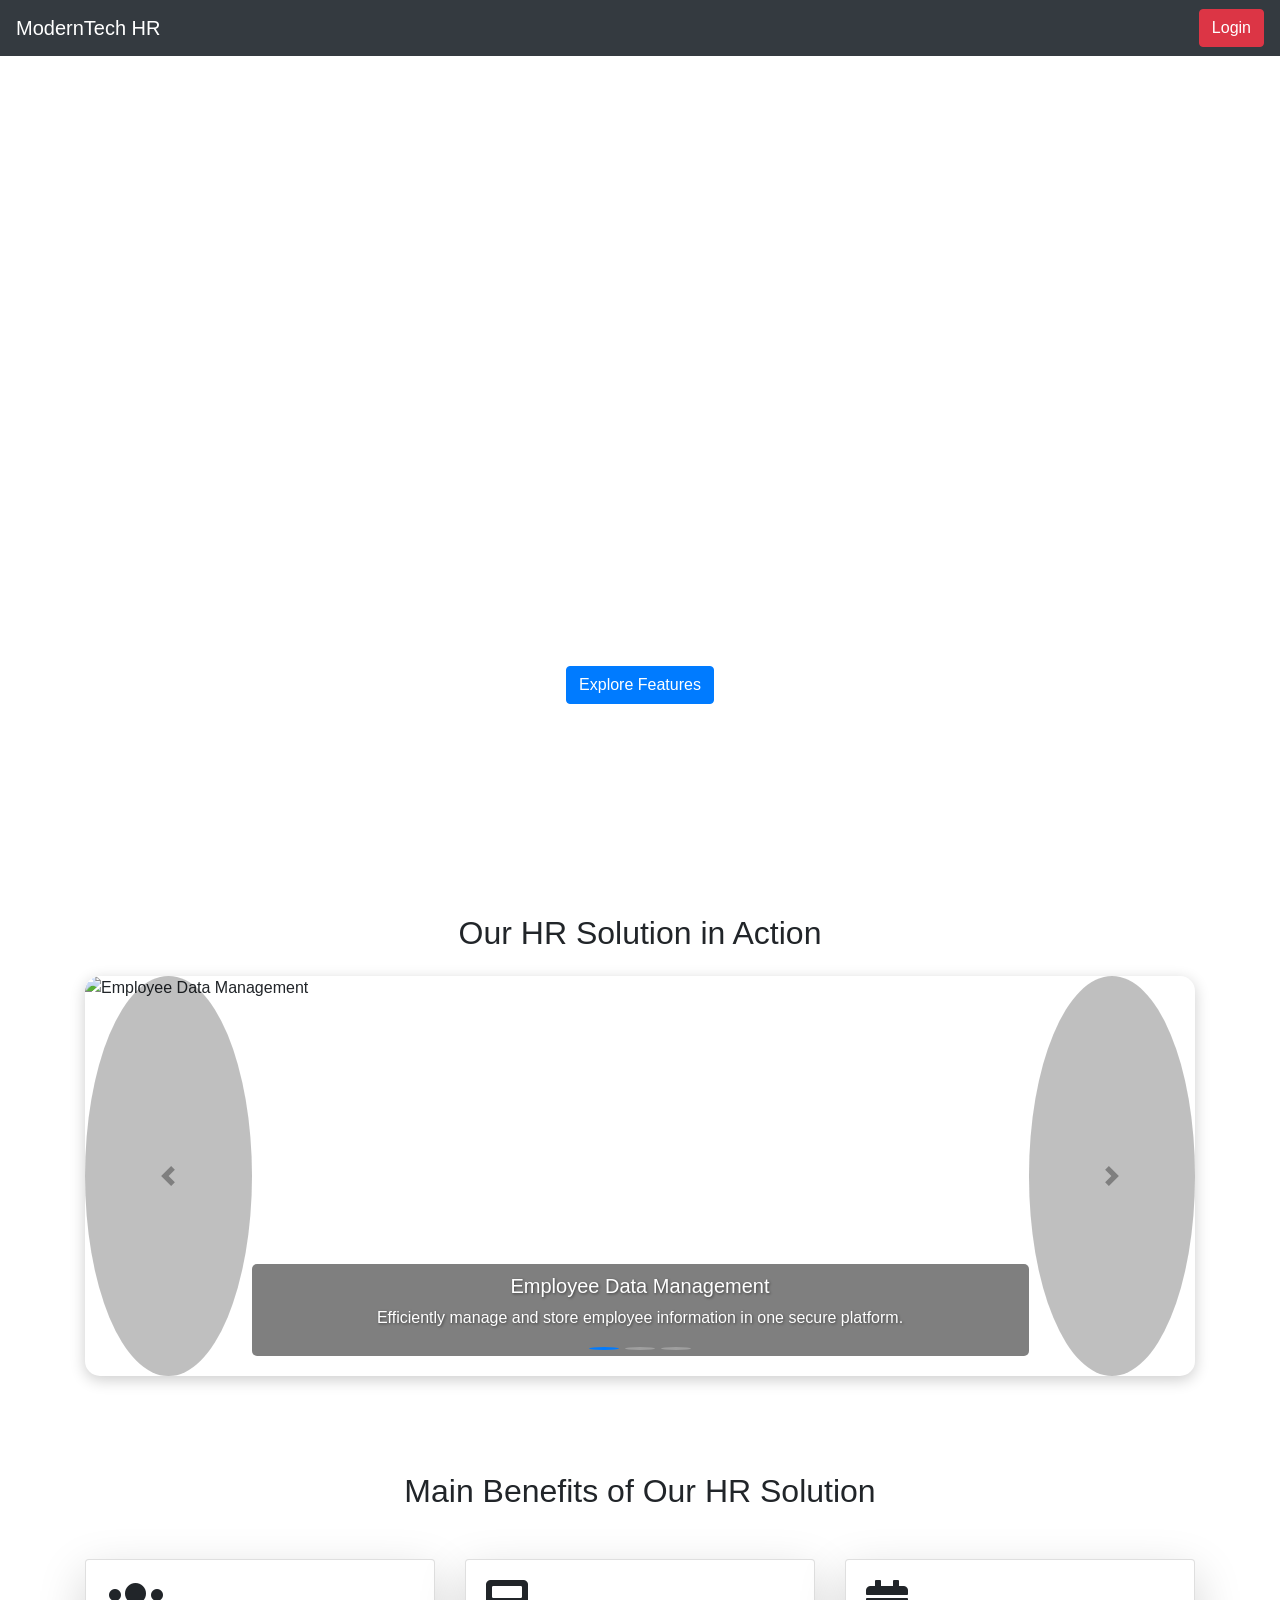
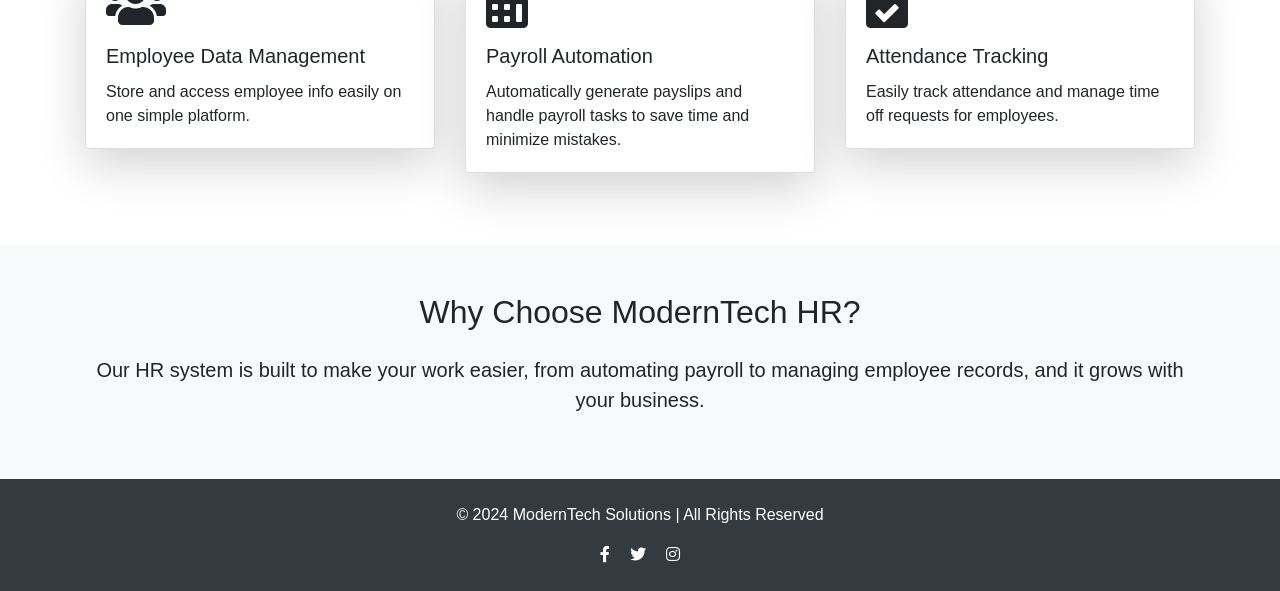
==== welcome.html @ 10a2409d "first upload" ====
<!DOCTYPE html>
<html lang="en">
  <head>
    <meta charset="UTF-8" />
    <meta name="viewport" content="width=device-width, initial-scale=1.0" />
    <title>ModernTech Solutions HR Management</title>
    <link
      href="https://stackpath.bootstrapcdn.com/bootstrap/4.5.2/css/bootstrap.min.css"
      rel="stylesheet"
    />
    <link
      href="https://cdnjs.cloudflare.com/ajax/libs/font-awesome/5.15.3/css/all.min.css"
      rel="stylesheet"
    />
    <link
      href="https://fonts.googleapis.com/css2?family=Poppins:wght@300;400;500;600;700&display=swap"
      rel="stylesheet"
    />
    <link rel="stylesheet" href="welcome.css" />
  </head>
  <body>
    <!-- Navigation -->
    <nav class="navbar navbar-expand-lg navbar-dark bg-dark">
      <a class="navbar-brand" href="#">ModernTech HR</a>
      <button
        class="navbar-toggler"
        type="button"
        data-toggle="collapse"
        data-target="#navbarNav"
        aria-controls="navbarNav"
        aria-expanded="false"
        aria-label="Toggle navigation"
      >
        <span class="navbar-toggler-icon"></span>
      </button>
      <div class="collapse navbar-collapse" id="navbarNav">
        <ul class="navbar-nav ml-auto">
          <li class="nav-item">
            <a href="login.html">
              <button
                id="submitButton"
                type="button"
                class="btn btn-danger logout-btn"
              >
                Login
              </button>
            </a>
          </li>
        </ul>
      </div>
    </nav>
    <!-- Main Banner -->
    <!-- <section class="main-banner">
  <div class="container d-flex align-items-center justify-content-center">
    <div class="banner-text text-center">
      <h1 class="display-4 animate-heading">Changing HR with New Ideas</h1>
      <p class="lead animate-paragraph">Easily manage HR tasks like employee info, payroll, and time off all in one place.</p>
      <a href="#features" class="btn btn-primary animate-button">Explore Features</a>
    </div>
  </div>
</section> -->

    <!-- *new header -->
    <section class="main-section">
      <video autoplay muted loop ob id="myVideo">
        <source src="video.mp4" type="video/mp4" />
      </video>
      <div class="main-text">
        <div class="container d-flex align-items-center justify-content-center">
          <a href="#features" class="btn btn-primary animate-button main-button"
            >Explore Features</a
          >
        </div>
      </div>
    </section>
    <!-- Carousel Section -->

    <section id="carousel" class="py-5">
      <div class="container">
        <h2 class="text-center mb-4">Our HR Solution in Action</h2>
        <div id="hrCarousel" class="carousel slide" data-ride="carousel">
          <ol class="carousel-indicators">
            <li data-target="#hrCarousel" data-slide-to="0" class="active"></li>
            <li data-target="#hrCarousel" data-slide-to="1"></li>
            <li data-target="#hrCarousel" data-slide-to="2"></li>
          </ol>
          <div class="carousel-inner">
            <div class="carousel-item active">
              <img
                src="depositphotos_48703121-stock-photo-data-management.jpg"
                class="d-block w-100"
                alt="Employee Data Management"
              />
              <div class="carousel-caption d-none d-md-block">
                <h5>Employee Data Management</h5>
                <p>
                  Efficiently manage and store employee information in one
                  secure platform.
                </p>
              </div>
            </div>
            <div class="carousel-item">
              <img
                src="1591794432208.jpg"
                class="d-block w-100"
                alt="Payroll Automation"
              />
              <div class="carousel-caption d-none d-md-block">
                <h5>Payroll Automation</h5>
                <p>
                  Automated payroll processing to reduce errors and save time.
                </p>
              </div>
            </div>
            <div class="carousel-item">
              <img
                src="Case-study-Mar24.jpg"
                class="d-block w-100"
                alt="Attendance Tracking"
              />
              <div class="carousel-caption d-none d-md-block">
                <h5>Attendance Tracking</h5>
                <p>
                  Track employee attendance with ease and generate reports
                  effortlessly.
                </p>
              </div>
            </div>
          </div>
          <a
            class="carousel-control-prev"
            href="#hrCarousel"
            role="button"
            data-slide="prev"
          >
            <span class="carousel-control-prev-icon" aria-hidden="true"></span>
            <span class="sr-only">Previous</span>
          </a>
          <a
            class="carousel-control-next"
            href="#hrCarousel"
            role="button"
            data-slide="next"
          >
            <span class="carousel-control-next-icon" aria-hidden="true"></span>
            <span class="sr-only">Next</span>
          </a>
        </div>
      </div>
    </section>
    <!-- Features Section -->
    <section id="features" class="py-5">
      <div class="container">
        <h2 class="text-center mb-5">Main Benefits of Our HR Solution</h2>
        <div class="row">
          <div class="col-md-4 mb-4">
            <div class="card shadow-lg">
              <div class="card-body">
                <i class="fas fa-users fa-3x mb-3"></i>
                <h5 class="card-title">Employee Data Management</h5>
                <p class="card-text">
                  Store and access employee info easily on one simple platform.
                </p>
              </div>
            </div>
          </div>
          <div class="col-md-4 mb-4">
            <div class="card shadow-lg">
              <div class="card-body">
                <i class="fas fa-calculator fa-3x mb-3"></i>
                <h5 class="card-title">Payroll Automation</h5>
                <p class="card-text">
                  Automatically generate payslips and handle payroll tasks to
                  save time and minimize mistakes.
                </p>
              </div>
            </div>
          </div>
          <div class="col-md-4 mb-4">
            <div class="card shadow-lg">
              <div class="card-body">
                <i class="fas fa-calendar-check fa-3x mb-3"></i>
                <h5 class="card-title">Attendance Tracking</h5>
                <p class="card-text">
                  Easily track attendance and manage time off requests for
                  employees.
                </p>
              </div>
            </div>
          </div>
        </div>
      </div>
    </section>
    <!-- About Section -->
    <section id="about" class="bg-light py-5">
      <div class="container">
        <h2 class="text-center mb-4">Why Choose ModernTech HR?</h2>
        <p class="lead text-center">
          Our HR system is built to make your work easier, from automating
          payroll to managing employee records, and it grows with your business.
        </p>
      </div>
    </section>
    <!-- Footer -->
    <footer class="bg-dark text-white text-center py-4">
      <p>&copy; 2024 ModernTech Solutions | All Rights Reserved</p>
      <div class="social-media-links">
        <a href="#" class="text-white mr-3"
          ><i class="fab fa-facebook-f"></i
        ></a>
        <a href="#" class="text-white mr-3"><i class="fab fa-twitter"></i></a>
        <a href="#" class="text-white"><i class="fab fa-instagram"></i></a>
      </div>
    </footer>
    <script src="https://code.jquery.com/jquery-3.5.1.slim.min.js"></script>
    <script src="https://cdn.jsdelivr.net/npm/@popperjs/core@2.5.3/dist/umd/popper.min.js"></script>
    <script src="https://stackpath.bootstrapcdn.com/bootstrap/4.5.2/js/bootstrap.min.js"></script>
  </body>
</html>
---- welcome.css ----
.main-banner {
  position: relative;
  height: 60vh;
  overflow: hidden;
  background-color: #040046;
}
.main-banner::before {
  content: "";
  position: absolute;
  top: 0;
  left: 0;
  width: 100%;
  height: 100%;
  background-color: #040046;
  opacity: 0.6;
  z-index: 0;
}
.banner-text {
  z-index: 1;
}
.banner-text h1,
.banner-text p {
  color: white;
  font-size: 3rem;
}
#hrCarousel {
  position: relative;
  overflow: hidden;
  border-radius: 15px;
  box-shadow: 0 4px 15px rgba(0, 0, 0, 0.2);
}
.carousel-inner img {
  width: 100%;
  height: 400px;
  object-fit: cover;
  border-radius: 15px;
  transition: transform 0.3s ease, opacity 0.3s ease;
}
.carousel-inner .carousel-item:hover img {
  transform: scale(1.05);
  opacity: 0.9;
}
.carousel-caption {
  color: white;
  background-color: rgba(0, 0, 0, 0.5);
  padding: 10px;
  border-radius: 5px;
  transition: background-color 0.3s ease, color 0.3s ease;
  text-shadow: 1px 1px 3px rgba(0, 0, 0, 0.5);
}
.carousel-item:hover .carousel-caption {
  background-color: rgba(255, 255, 255, 0.8);
  color: black;
}
.carousel-control-prev,
.carousel-control-next {
  background-color: rgba(0, 0, 0, 0.5);
  border-radius: 50%;
  padding: 10px;
}
.carousel-control-prev-icon,
.carousel-control-next-icon {
  filter: invert(100%);
}
.carousel-indicators li {
  background-color: rgba(255, 255, 255, 0.5);
  border-radius: 50%;
}
.carousel-indicators .active {
  background-color: #007bff;
}
.carousel-item {
  transition: transform 0.5s ease, opacity 0.5s ease;
}
.carousel-inner {
  border-radius: 15px;
}
@media (max-width: 768px) {
  .main-banner {
    height: 50vh;
  }
  .main-banner h1 {
    font-size: 2rem;
  }
  .main-banner p {
    font-size: 1rem;
  }
  .carousel-inner img {
    height: 250px;
  }
  .carousel-caption h5 {
    font-size: 1.2rem;
  }
}
@media (max-width: 576px) {
  .main-banner {
    height: 40vh;
  }
  .banner-text h1 {
    font-size: 1.5rem;
  }
  .banner-text p {
    font-size: 0.8rem;
  }
  .carousel-inner img {
    height: 200px;
  }
  .navbar-nav {
    text-align: center;
  }
  .navbar-brand {
    font-size: 1.5rem;
  }
  .modal-content {
    padding: 20px;
  }
  .card-body i {
    font-size: 4rem;
  }
}
footer {
  background-color: #343a40;
  color: white;
  padding: 20px;
}
.btn-primary {
  background-color: #007bff;
  border-color: #007bff;
}
.btn-outline-light {
  border-color: rgba(255, 255, 255, 0.1);
}
.modal-content {
  border-radius: 10px;
}

/* new */
.main-section {
  position: relative;
  height: 90vh;
  z-index: 0;
}

#myVideo {
  width: 100%;
  height: 100%;
  object-fit: cover;
  position: absolute;
  top: 0;
  left: 0;
  z-index: -1;
}

.main-text {
  position: absolute;
  bottom: 20%;
  z-index: 10;
  width: 100%;
  display: flex;
  justify-content: center;
}

.main-button {
  cursor: pointer;
  z-index: 15;
}
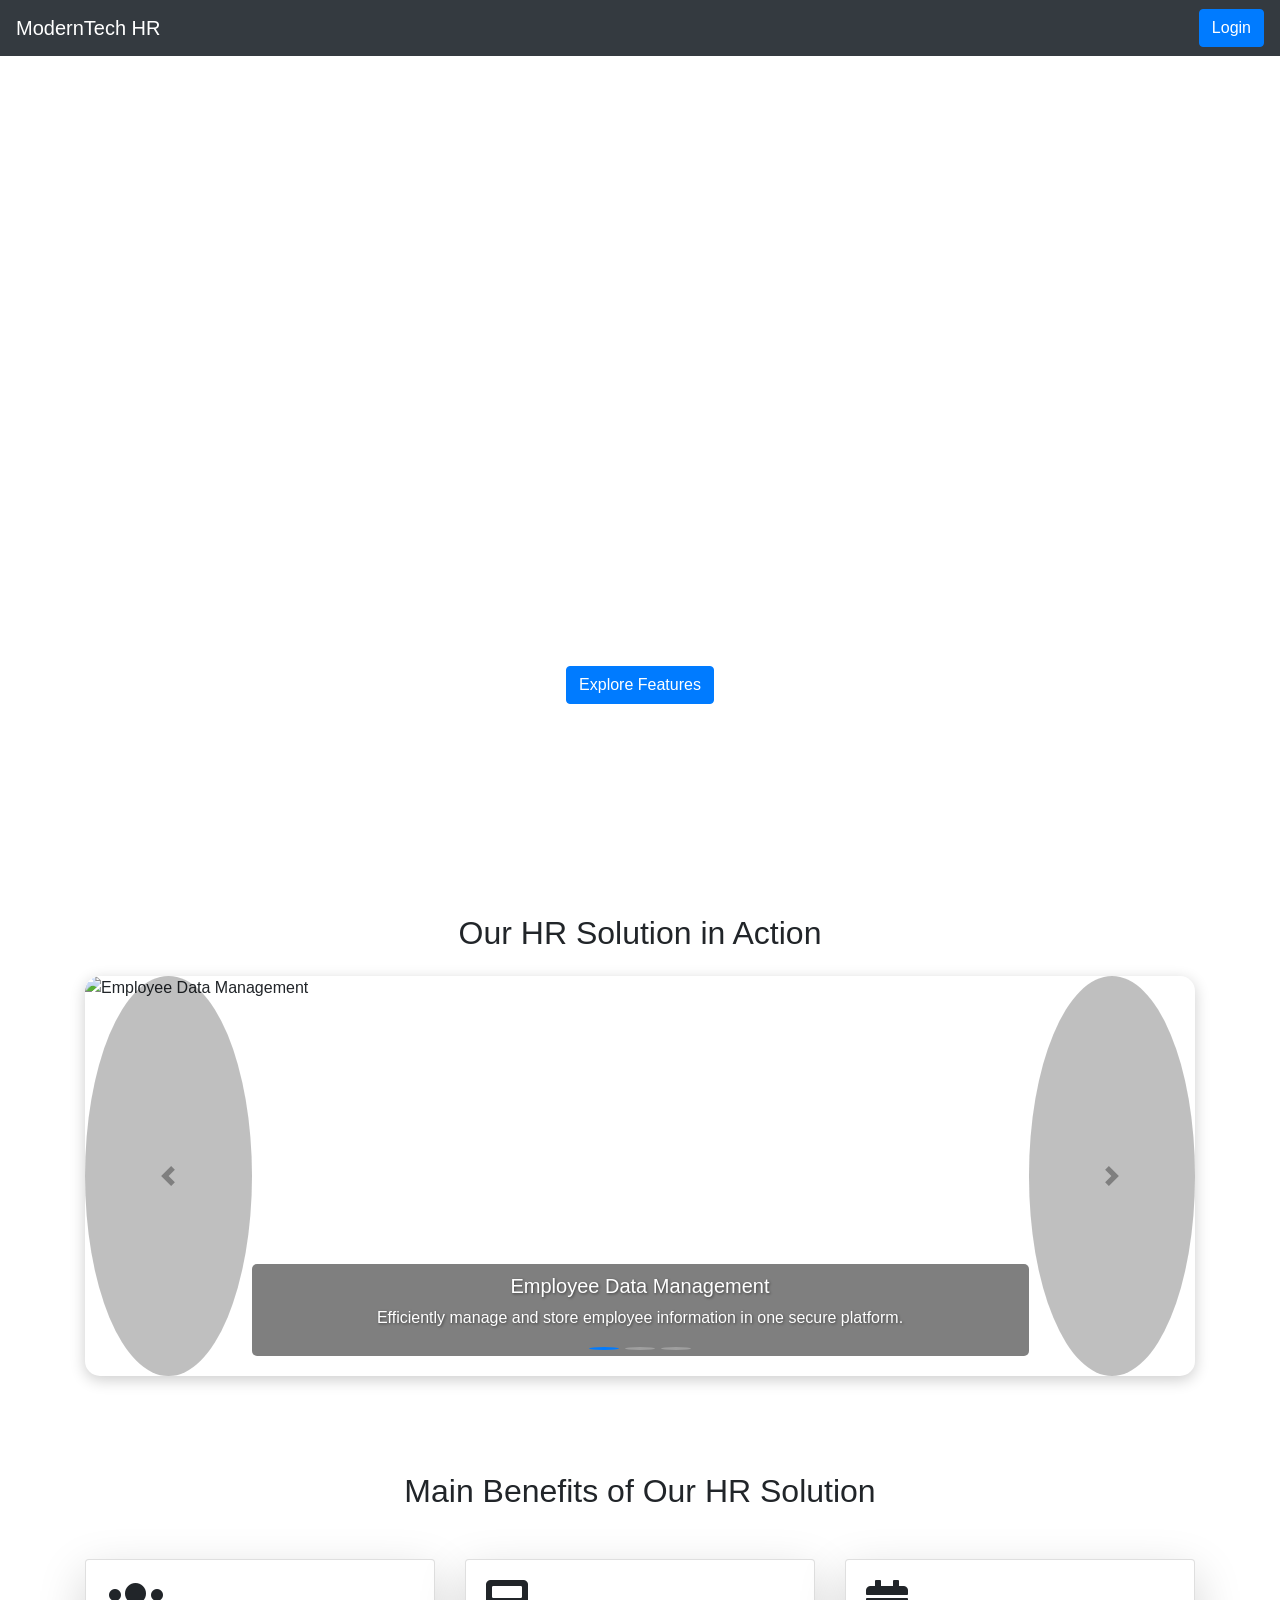
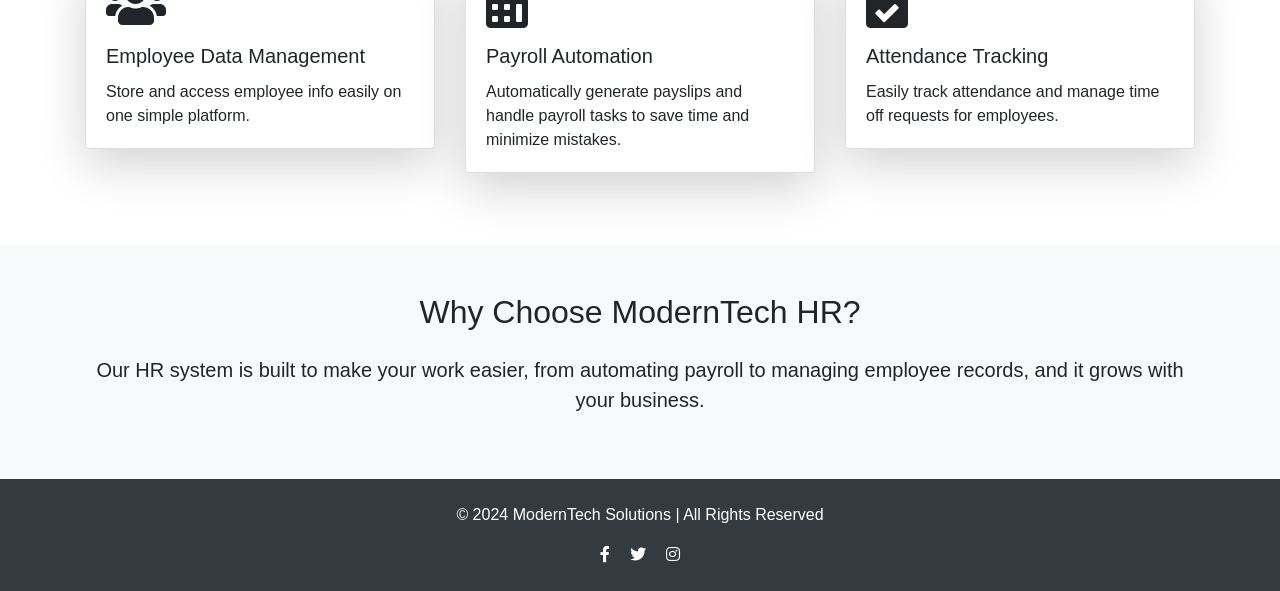
==== commit 1b2ce4f5: "updated welcome" ====
--- a/welcome.html
+++ b/welcome.html
@@ -40,7 +40,7 @@
               <button
                 id="submitButton"
                 type="button"
-                class="btn btn-danger logout-btn"
+                class="btn btn-primary logout-btn"
               >
                 Login
               </button>
